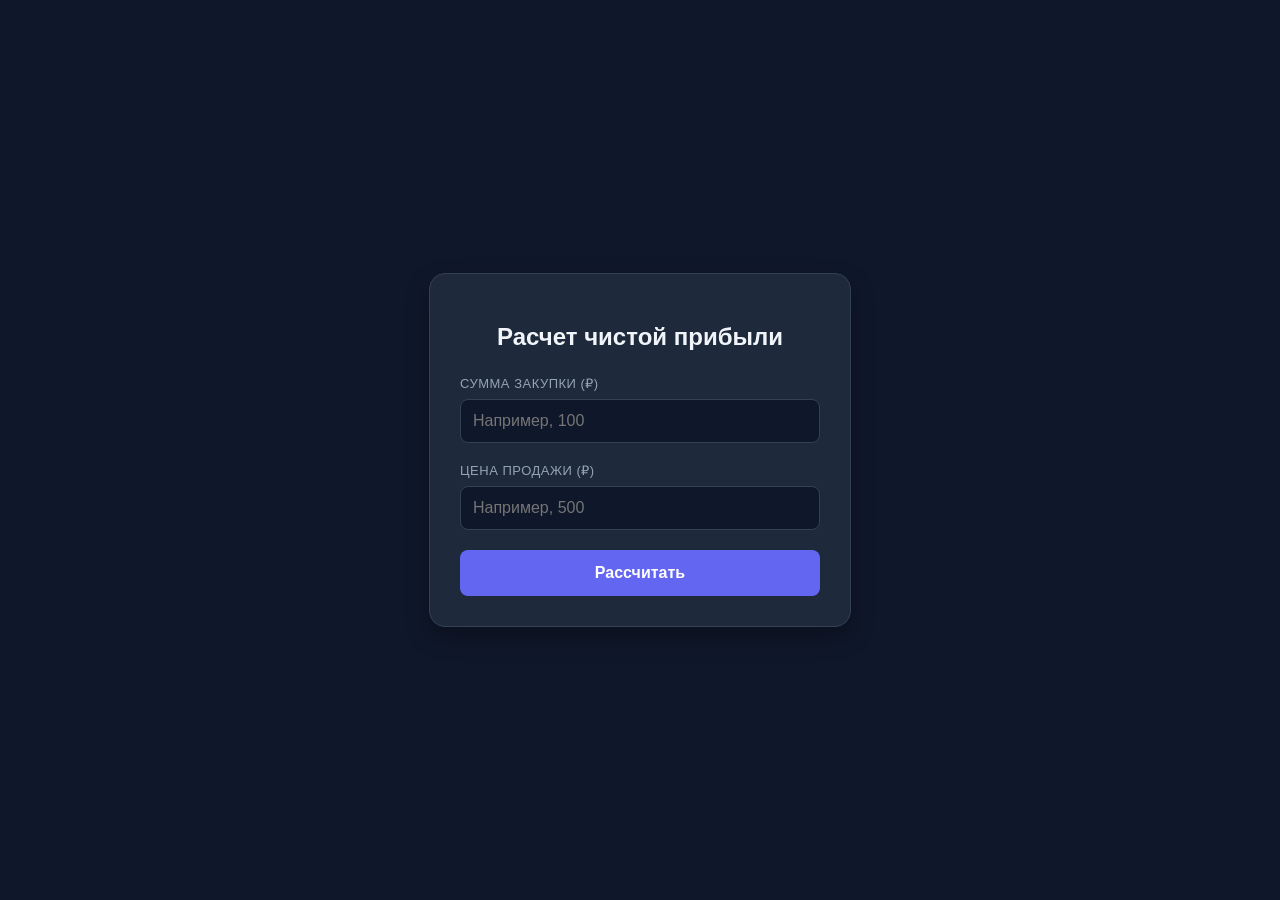
==== playerok_calculator/index.html @ d6caa4cd "added subsite "Расчет чистой прибыли Playerok"" ====
<!DOCTYPE html>
<html lang="ru">
<head>
    <meta charset="UTF-8">
    <meta name="viewport" content="width=device-width, initial-scale=1.0">
    <title>Калькулятор прибыли Playerok</title>
    <link rel="stylesheet" href="style.css">
</head>
<body>
    <div class="container">
        <h2>Расчет чистой прибыли</h2>
        
        <div class="input-group">
            <label>Сумма закупки (₽)</label>
            <input type="number" id="buyPrice" placeholder="Например, 100">
        </div>

        <div class="input-group">
            <label>Цена продажи (₽)</label>
            <input type="number" id="sellPrice" placeholder="Например, 500">
        </div>

        <button onclick="calculate()">Рассчитать</button>

        <div class="result" id="resultBlock" style="display: none;">
            <p>Комиссия сервиса (20% + 6%): <span id="feeAmount">0</span> ₽</p>
            <p>Чистая прибыль: <strong id="finalProfit">0</strong> ₽</p>
        </div>
    </div>
    <script src="script.js"></script>
</body>
</html>
---- playerok_calculator/style.css ----
body {
    font-family: 'Inter', -apple-system, BlinkMacSystemFont, sans-serif;
    background-color: #0f172a; /* Темный глубокий фон */
    color: #f8fafc;
    display: flex;
    justify-content: center;
    align-items: center;
    height: 100vh;
    margin: 0;
}

.container {
    background: #1e293b; /* Цвет карточки */
    padding: 30px;
    border-radius: 16px;
    box-shadow: 0 10px 25px rgba(0,0,0,0.3);
    width: 360px;
    border: 1px solid #334155;
}

h2 { 
    text-align: center; 
    color: #f1f5f9;
    margin-bottom: 25px;
    font-weight: 600;
}

.input-group { margin-bottom: 20px; }

label { 
    display: block; 
    margin-bottom: 8px; 
    font-size: 13px; 
    color: #94a3b8; 
    text-transform: uppercase;
    letter-spacing: 0.5px;
}

input {
    width: 100%;
    padding: 12px;
    background-color: #0f172a;
    border: 1px solid #334155;
    border-radius: 8px;
    box-sizing: border-box;
    color: #fff;
    font-size: 16px;
    transition: border-color 0.2s;
}

input:focus {
    outline: none;
    border-color: #6366f1; /* Индиго акцент при фокусе */
}

button {
    width: 100%;
    padding: 14px;
    background-color: #6366f1;
    color: white;
    border: none;
    border-radius: 8px;
    cursor: pointer;
    font-weight: 600;
    font-size: 16px;
    transition: background-color 0.2s, transform 0.1s;
}

button:hover {
    background-color: #4f46e5;
}

button:active {
    transform: scale(0.98);
}

.result {
    margin-top: 25px;
    padding: 15px;
    background: #0f172a;
    border-radius: 10px;
    border-left: 4px solid #6366f1;
}

.result p {
    margin: 8px 0;
    font-size: 14px;
    color: #cbd5e1;
}

.result strong {
    font-size: 18px;
}

#feeAmount { color: #f87171; } /* Красный оттенок для комиссий */
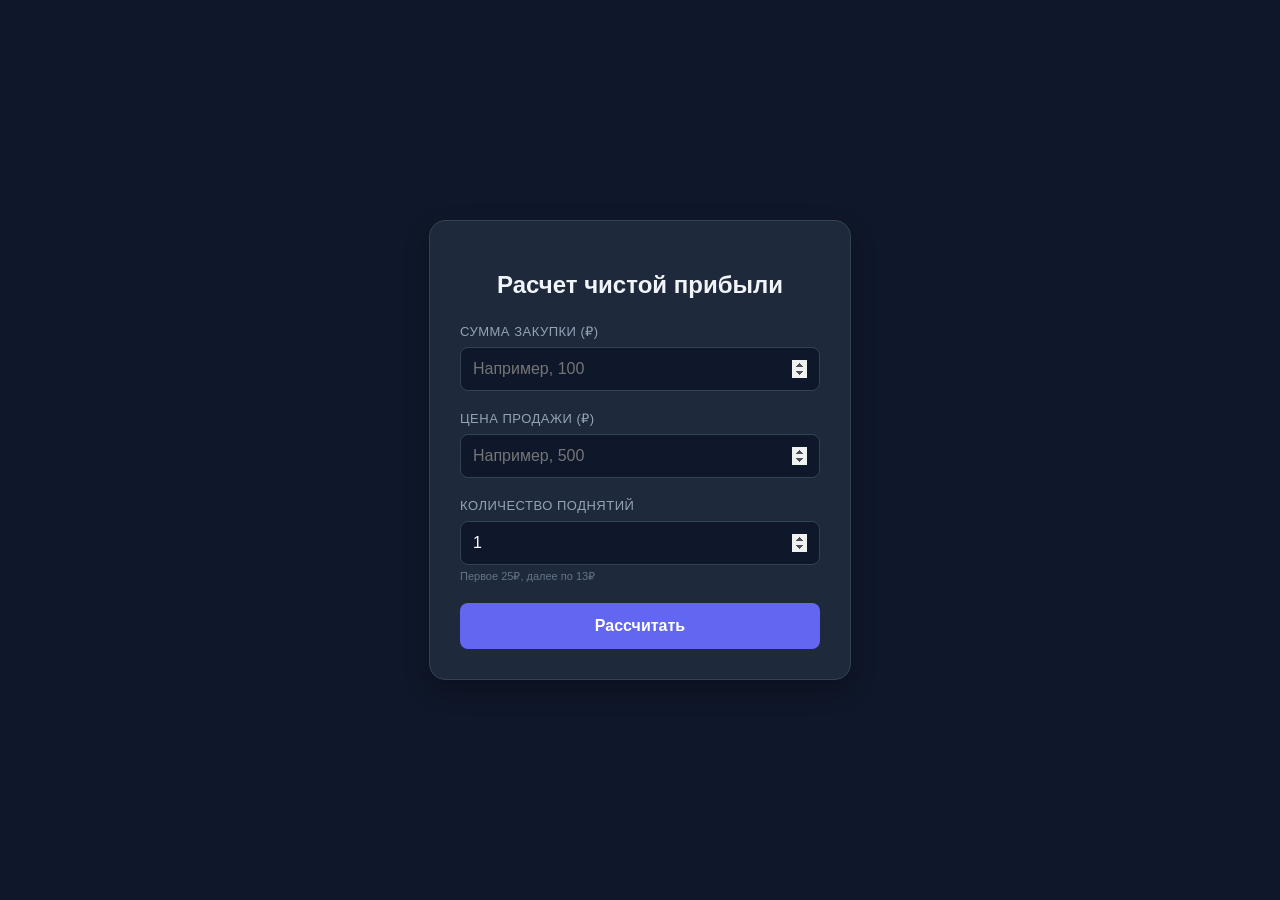
==== commit e941713c: "Добавлен доп. параметр Был добавлен параметр "Количество поднятий", позволяющий более точно определи" ====
--- a/playerok_calculator/index.html
+++ b/playerok_calculator/index.html
@@ -20,6 +20,12 @@
             <input type="number" id="sellPrice" placeholder="Например, 500">
         </div>
 
+        <div class="input-group">
+            <label>Количество поднятий</label>
+            <input type="number" id="boostCount" value="1" min="1" placeholder="1">
+            <small style="color: #64748b; font-size: 11px;">Первое 25₽, далее по 13₽</small>
+        </div>
+
         <button onclick="calculate()">Рассчитать</button>
 
         <div class="result" id="resultBlock" style="display: none;">
--- a/playerok_calculator/style.css
+++ b/playerok_calculator/style.css
@@ -92,4 +92,25 @@
     font-size: 18px;
 }
 
+small {
+    display: block;
+    margin-top: 5px;
+}
+
+input[type="number"]::-webkit-inner-spin-button,
+input[type="number"]::-webkit-outer-spin-button {
+    opacity: 1;
+}
+
+.result p {
+    display: flex;
+    justify-content: space-between;
+    border-bottom: 1px solid #334155;
+    padding-bottom: 5px;
+}
+
+.result p:last-child {
+    border-bottom: none;
+}
+
 #feeAmount { color: #f87171; } /* Красный оттенок для комиссий */
